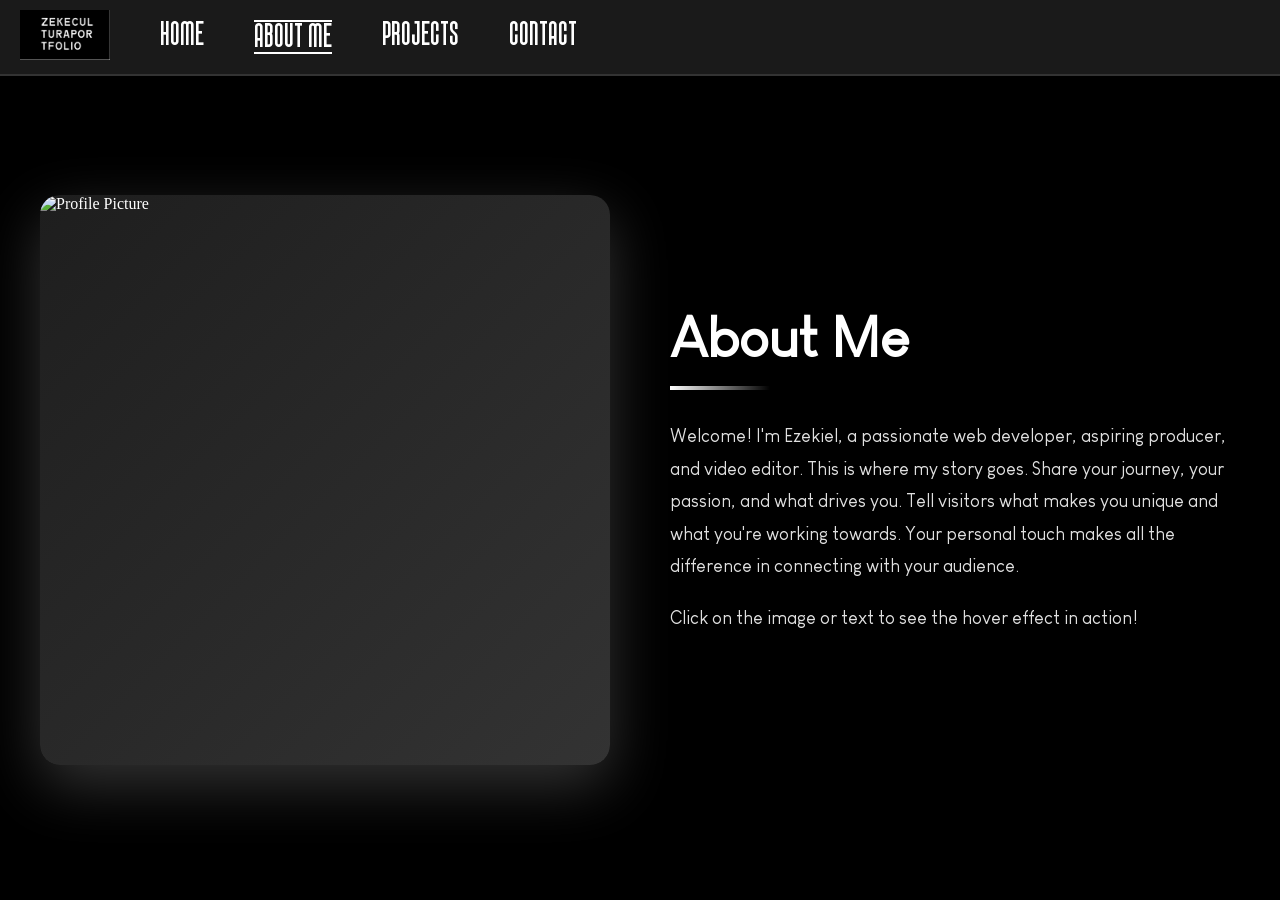
==== about.html @ 6f0af584 "alot" ====
<!DOCTYPE html>
<html lang="en">
<head>
    <meta charset="UTF-8">
    <meta name="viewport" content="width=device-width, initial-scale=1.0">
    <title>About Me - Ezekiel</title>
    <link rel="stylesheet" href="stylesheets/homepage.css">
    <link rel="stylesheet" href="stylesheets/about.css">
</head>
<body class="about-body">
    <!-- Top Navigation Bar -->
    <header class="topbar about-topbar">
        <div class="logo">
            <img src="assets/images/logo.png" alt="Logo">
        </div>
        <nav>
            <ul>
                <li><a href="index.html">Home</a></li>
                <li><a href="about.html" class="active">About Me</a></li>
                <li><a href="projects.html">Projects</a></li>
                <li><a href="contact.html">Contact</a></li>
            </ul>
        </nav>
    </header>

    <!-- About Section -->
    <section class="about-section">
        <div class="about-container">
            <div class="about-image-wrapper">
                <div class="about-image">
                    <img src="assets/images/profile-placeholder.png" alt="Profile Picture">
                </div>
            </div>
            <div class="about-text-wrapper">
                <h1 class="about-title">About Me</h1>
                <p class="about-paragraph">
                    Welcome! I'm Ezekiel, a passionate web developer, aspiring producer, and video editor. 
                    This is where my story goes. Share your journey, your passion, and what drives you. 
                    Tell visitors what makes you unique and what you're working towards. Your personal touch 
                    makes all the difference in connecting with your audience.
                </p>
                <p class="about-paragraph">
                    Click on the image or text to see the hover effect in action!
                </p>
            </div>
        </div>
    </section>

    <script src="js/about.js"></script>
</body>
</html>
---- stylesheets/homepage.css ----
/* importing font*/
@font-face {
    font-family: "ThisAppeal";
    src: url("../assets/fonts/ThisAppeal-FreeDemo.ttf") format("truetype");   
    font-weight: normal;
    font-style: normal;
}

@font-face {
    font-family: "Louis George Cafe";
    src: url("../assets/fonts/Louis George Cafe.ttf") format("truetype");   
    font-weight: normal;
    font-style: normal;
}


/* Reset some default styles */
* {
    margin: 0;
    padding: 0;
    box-sizing: border-box;
}

/* Body with background image */
body {
    background: url("../assets/images/mainbg.png") no-repeat center center fixed;
    background-size: cover;
    color: white;
    height: 100vh;
    animation: pageLoad 0.6s ease-out;
}

/* Top navigation bar */
.topbar {
    display: flex;
    justify-content: flex-start;
    align-items: center;
    background: #000000;
    padding: 10px 20px;
    position: fixed;
    width: 100%;
    top: 0;
    z-index: 1000;
}

/* Logo styling */
.logo img {
    height: 50px;
}

.logo {
    margin-right: 50px;
}

/* Navigation menu */
nav ul {
    list-style: none;
    display: flex;
    gap: 50px;
}

nav ul li a {
    font-family: "ThisAppeal", sans-serif;
    text-decoration: none;
    color: white;
    font-size: 32px;
    position: relative;
    transition: color 0.3s ease;
    display: inline-block;
}

nav ul li a::after {
    content: '';
    position: absolute;
    width: 0;
    height: 2px;
    bottom: -5px;
    left: 0;
    background-color: #ffffff;
    transition: width 0.3s ease;
}

nav ul li a:hover {
    color: #4e4e4e;
}

nav ul li a:hover::after {
    width: 100%;
}

nav ul li a.active {
    border-bottom: 2px solid #ffffff;
    border-top: 2px solid #ffffff;
    animation: pulse 2s infinite;
}

/* Hero section */
.hero {
    display: flex;
    flex-direction: column;
    justify-content: center;
    align-items: flex-start;
    text-align: left;
    position: absolute;
    top: 50%;
    right: 100px;
    transform: translateY(-50%);
    z-index: 10;
}

.hero-content {
    background: rgba(255, 255, 255, 0.95);
    backdrop-filter: blur(10px);
    border-radius: 15px;
    padding: 40px;
    box-shadow: 0 8px 32px rgba(0, 0, 0, 0.3);
    animation: slideInRight 1s ease-out;
}

.title-fade {
    color: black;
    font-size: 60px;
    font-weight: bold;
    font-family: "Louis George Cafe", serif;
    margin-bottom: 20px;
    animation: fadeInDown 0.8s ease-out;
}

.roles {
    list-style: none;
    color: black;
    font-size: 28px;
    font-family: "ThisAppeal", sans-serif;
    margin-bottom: 20px;
}

.role-item {
    padding: 8px 0;
    animation: fadeInLeft 1s ease-out backwards;
}

.role-item:nth-child(1) { animation-delay: 0.3s; }
.role-item:nth-child(2) { animation-delay: 0.6s; }
.role-item:nth-child(3) { animation-delay: 0.9s; }

.role-item::before {
    content: "▸ ";
    color: #4e4e4e;
    margin-right: 10px;
    animation: pulse 2s infinite;
}

.subtitle-fade {
    color: #4e4e4e;
    font-size: 16px;
    font-family: "Louis George Cafe", serif;
    font-style: italic;
    animation: fadeIn 1s ease-out 1.2s forwards;
    opacity: 0;
}

/* Animations */
@keyframes slideInRight {
    from {
        opacity: 0;
        transform: translateX(100px);
    }
    to {
        opacity: 1;
        transform: translateX(0);
    }
}

@keyframes fadeInDown {
    from {
        opacity: 0;
        transform: translateY(-30px);
    }
    to {
        opacity: 1;
        transform: translateY(0);
    }
}

@keyframes fadeInLeft {
    from {
        opacity: 0;
        transform: translateX(-30px);
    }
    to {
        opacity: 1;
        transform: translateX(0);
    }
}

@keyframes fadeIn {
    from {
        opacity: 0;
    }
    to {
        opacity: 1;
    }
}

@keyframes pulse {
    0%, 100% { opacity: 0.6; }
    50% { opacity: 1; }
}

@keyframes pageLoad {
    from {
        opacity: 0;
    }
    to {
        opacity: 1;
    }
}
---- stylesheets/about.css ----
/* About page specific body styling */
.about-body {
    background: black;
    background-image: none;
    color: white;
    min-height: 100vh;
    animation: pageLoad 0.6s ease-out;
}

/* Topbar styling for about page */
.about-topbar {
    background: #1a1a1a;
    border-bottom: 2px solid #333333;
    box-shadow: 0 4px 15px rgba(0, 0, 0, 0.5);
    z-index: 1000;
}

.about-topbar .logo img {
    filter: brightness(1);
}

.about-topbar nav ul li a {
    color: white;
    font-size: 32px;
}

.about-topbar nav ul li a:hover {
    color: #bbbbbb;
}

.about-topbar nav ul li a.active {
    border-bottom: 2px solid #ffffff;
    border-top: 2px solid #ffffff;
}

/* About Section */
.about-section {
    display: flex;
    justify-content: center;
    align-items: center;
    min-height: 100vh;
    padding: 100px 40px 40px;
}

.about-container {
    display: grid;
    grid-template-columns: 1fr 1fr;
    gap: 60px;
    max-width: 1200px;
    align-items: center;
}

/* Image wrapper with animations */
.about-image-wrapper {
    perspective: 1000px;
}

.about-image {
    position: relative;
    width: 100%;
    aspect-ratio: 1;
    border-radius: 20px;
    overflow: hidden;
    background: linear-gradient(135deg, #1e1e1e 0%, #333333 100%);
    box-shadow: 0 20px 60px rgba(255, 255, 255, 0.2);
    animation: fadeInImage 1s ease-out;
    transition: transform 0.3s ease, box-shadow 0.3s ease;
}

.about-image img {
    width: 100%;
    height: 100%;
    object-fit: cover;
    display: block;
    transition: transform 0.4s ease, filter 0.4s ease;
}

.about-image:hover {
    transform: translateY(-10px) rotateX(5deg);
    box-shadow: 0 30px 80px rgba(255, 255, 255, 0.4);
}

.about-image:hover img {
    transform: scale(1.05);
    filter: brightness(1.1);
}

/* Text wrapper with animations */
.about-text-wrapper {
    animation: fadeInText 1s ease-out 0.3s forwards;
    opacity: 0;
}

.about-title {
    font-family: "Louis George Cafe", serif;
    font-size: 56px;
    font-weight: bold;
    margin-bottom: 30px;
    position: relative;
    padding-bottom: 20px;
}

.about-title::after {
    content: '';
    position: absolute;
    bottom: 0;
    left: 0;
    width: 100px;
    height: 4px;
    background: linear-gradient(90deg, #ffffff 0%, transparent 100%);
    animation: expandWidth 0.8s ease-out 0.8s forwards;
    transform-origin: left;
    transform: scaleX(0);
}

.about-paragraph {
    font-family: "Louis George Cafe", serif;
    font-size: 18px;
    line-height: 1.8;
    margin-bottom: 20px;
    color: #e0e0e0;
    transition: color 0.3s ease, transform 0.3s ease;
}

.about-paragraph:hover {
    color: #ffffff;
    transform: translateX(10px);
}

/* Animations */
@keyframes slideDownTopbar {
    from {
        opacity: 0;
        transform: translateY(-40px);
    }
    to {
        opacity: 1;
        transform: translateY(0);
    }
}

@keyframes fadeInImage {
    from {
        opacity: 0;
        transform: scale(0.9) rotateY(-10deg);
    }
    to {
        opacity: 1;
        transform: scale(1) rotateY(0deg);
    }
}

@keyframes fadeInText {
    from {
        opacity: 0;
        transform: translateX(30px);
    }
    to {
        opacity: 1;
        transform: translateX(0);
    }
}

@keyframes expandWidth {
    from {
        width: 0;
        transform: scaleX(0);
    }
    to {
        width: 100px;
        transform: scaleX(1);
    }
}

@keyframes pulse {
    0%, 100% { opacity: 0.6; }
    50% { opacity: 1; }
}

@keyframes pageLoad {
    from {
        opacity: 0;
    }
    to {
        opacity: 1;
    }
}

/* Responsive Design */
@media (max-width: 768px) {
    .about-container {
        grid-template-columns: 1fr;
        gap: 40px;
    }

    .about-section {
        padding: 100px 20px 40px;
    }

    .about-title {
        font-size: 40px;
    }

    .about-paragraph {
        font-size: 16px;
    }

    .about-topbar nav ul {
        gap: 30px;
    }

    .about-topbar nav ul li a {
        font-size: 18px;
    }
}
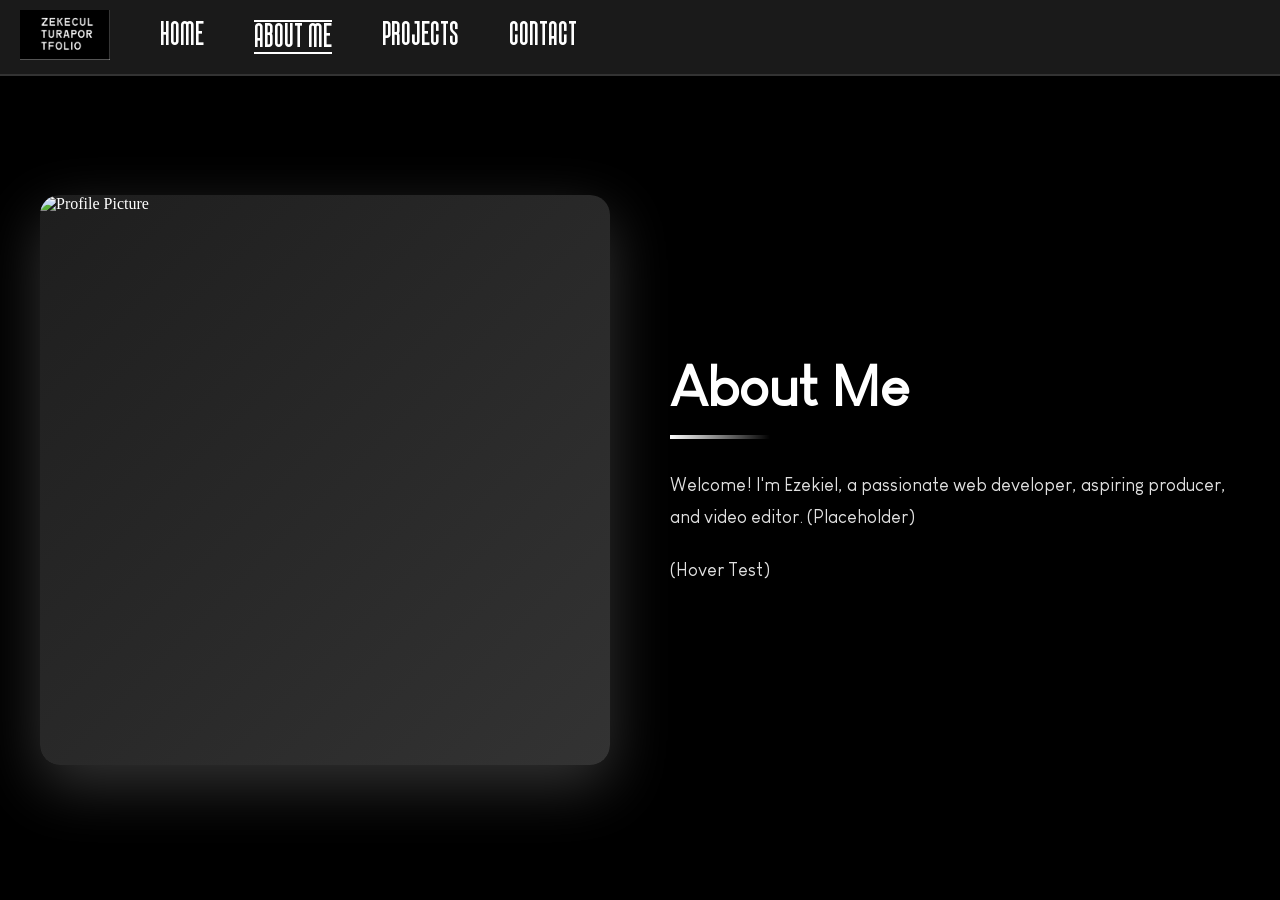
==== commit d1daf29a: "placeholdering n" ====
--- a/about.html
+++ b/about.html
@@ -35,12 +35,10 @@
                 <h1 class="about-title">About Me</h1>
                 <p class="about-paragraph">
                     Welcome! I'm Ezekiel, a passionate web developer, aspiring producer, and video editor. 
-                    This is where my story goes. Share your journey, your passion, and what drives you. 
-                    Tell visitors what makes you unique and what you're working towards. Your personal touch 
-                    makes all the difference in connecting with your audience.
+                    (Placeholder)
                 </p>
                 <p class="about-paragraph">
-                    Click on the image or text to see the hover effect in action!
+                    (Hover Test)
                 </p>
             </div>
         </div>
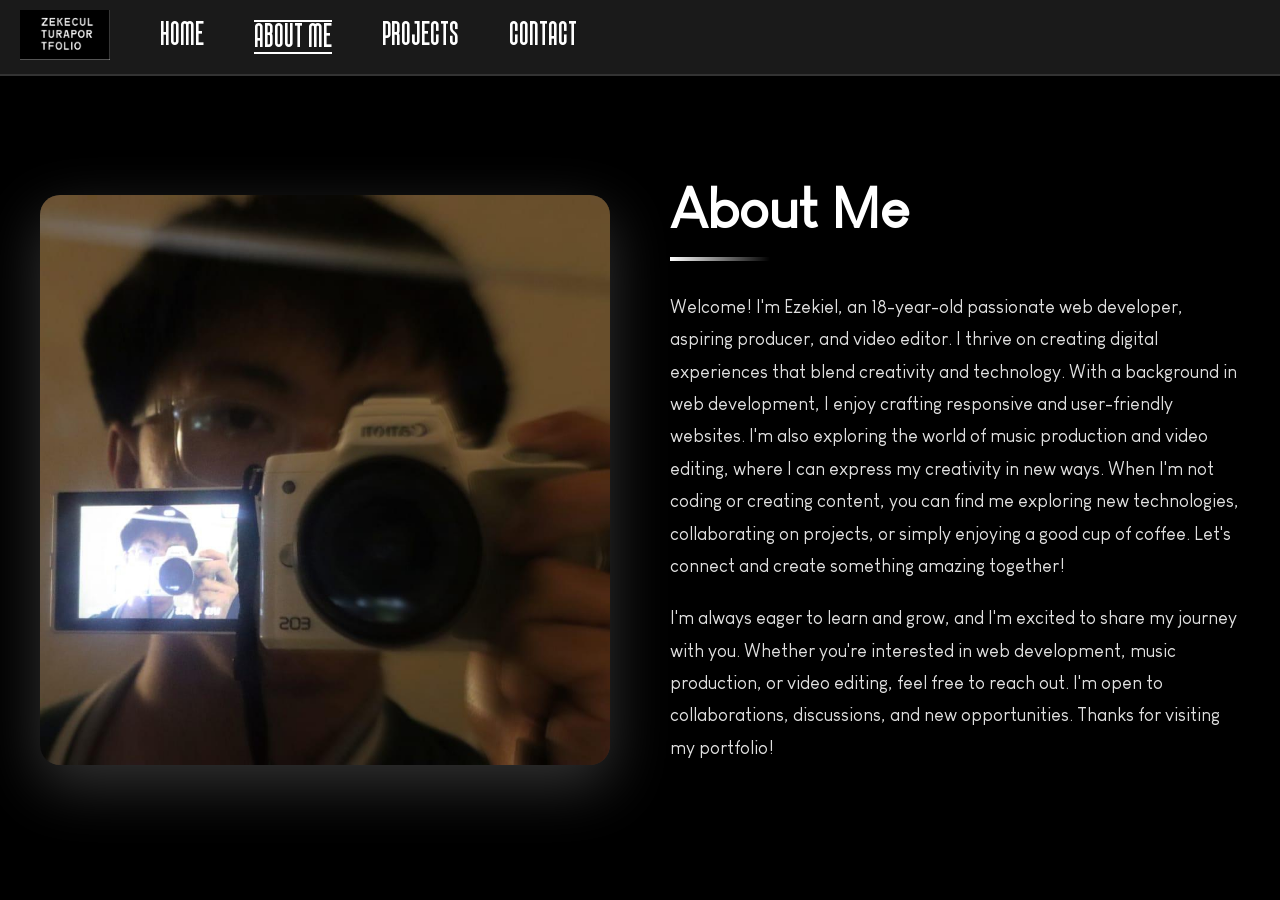
==== commit 3762419f: "i think" ====
--- a/about.html
+++ b/about.html
@@ -28,17 +28,17 @@
         <div class="about-container">
             <div class="about-image-wrapper">
                 <div class="about-image">
-                    <img src="assets/images/profile-placeholder.png" alt="Profile Picture">
+                    <img src="assets/images/pfp.jpg" alt="Profile Picture">
                 </div>
             </div>
             <div class="about-text-wrapper">
                 <h1 class="about-title">About Me</h1>
                 <p class="about-paragraph">
-                    Welcome! I'm Ezekiel, a passionate web developer, aspiring producer, and video editor. 
-                    (Placeholder)
+                    Welcome! I'm Ezekiel, an 18-year-old passionate web developer, aspiring producer, and video editor. 
+                    I thrive on creating digital experiences that blend creativity and technology. With a background in web development, I enjoy crafting responsive and user-friendly websites. I'm also exploring the world of music production and video editing, where I can express my creativity in new ways. When I'm not coding or creating content, you can find me exploring new technologies, collaborating on projects, or simply enjoying a good cup of coffee. Let's connect and create something amazing together!
                 </p>
                 <p class="about-paragraph">
-                    (Hover Test)
+                    I'm always eager to learn and grow, and I'm excited to share my journey with you. Whether you're interested in web development, music production, or video editing, feel free to reach out. I'm open to collaborations, discussions, and new opportunities. Thanks for visiting my portfolio!
                 </p>
             </div>
         </div>
